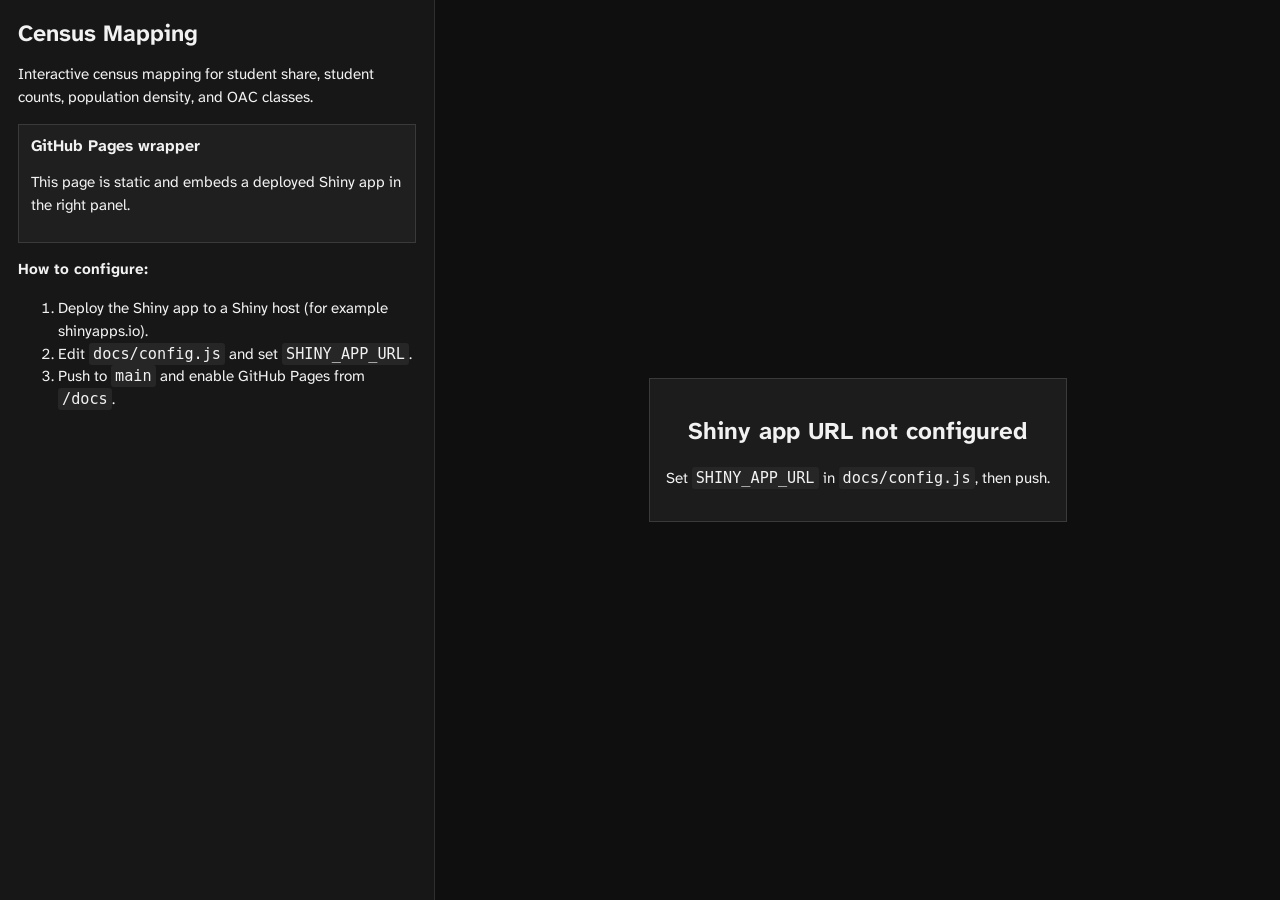
==== docs/index.html @ 6d0a027d "Add GitHub Pages wrapper for deployed Shiny app" ====
<!doctype html>
<html lang="en">
  <head>
    <meta charset="utf-8" />
    <meta name="viewport" content="width=device-width, initial-scale=1" />
    <title>Census Mapping</title>
    <link rel="preconnect" href="https://fonts.googleapis.com" />
    <link rel="preconnect" href="https://fonts.gstatic.com" crossorigin />
    <link href="https://fonts.googleapis.com/css2?family=Atkinson+Hyperlegible+Next:wght@400;700&display=swap" rel="stylesheet" />
    <style>
      :root { color-scheme: dark; }
      html, body { margin: 0; height: 100%; font-family: "Atkinson Hyperlegible Next", "Helvetica Neue", Arial, sans-serif; background: #111; color: #f2f2f2; }
      .page { display: grid; grid-template-columns: minmax(280px, 34%) 1fr; height: 100vh; }
      .left { border-right: 1px solid #2f2f2f; padding: 18px; overflow: auto; background: #171717; }
      .right { position: relative; background: #0f0f0f; }
      h1 { margin: 0 0 10px 0; font-size: 1.45rem; }
      p, li { line-height: 1.5; font-size: 0.95rem; }
      .note { padding: 10px 12px; border: 1px solid #3a3a3a; background: #1f1f1f; margin: 12px 0; }
      .app-frame { width: 100%; height: 100%; border: 0; }
      .empty {
        position: absolute; inset: 0; display: grid; place-items: center; padding: 24px; text-align: center;
      }
      .empty .box { max-width: 560px; border: 1px solid #3a3a3a; background: #1c1c1c; padding: 16px; }
      code { background: #262626; padding: 2px 4px; border-radius: 3px; }
      @media (max-width: 980px) {
        .page { grid-template-columns: 1fr; grid-template-rows: auto 68vh; height: auto; min-height: 100vh; }
      }
    </style>
  </head>
  <body>
    <div class="page">
      <section class="left">
        <h1 id="title">Census Mapping</h1>
        <p>Interactive census mapping for student share, student counts, population density, and OAC classes.</p>

        <div class="note">
          <strong>GitHub Pages wrapper</strong>
          <p>This page is static and embeds a deployed Shiny app in the right panel.</p>
        </div>

        <p><strong>How to configure:</strong></p>
        <ol>
          <li>Deploy the Shiny app to a Shiny host (for example shinyapps.io).</li>
          <li>Edit <code>docs/config.js</code> and set <code>SHINY_APP_URL</code>.</li>
          <li>Push to <code>main</code> and enable GitHub Pages from <code>/docs</code>.</li>
        </ol>
      </section>

      <section class="right" id="right"></section>
    </div>

    <script src="config.js"></script>
    <script>
      (function () {
        const cfg = window.CENSUS_MAPPING_CONFIG || {};
        const appUrl = (cfg.SHINY_APP_URL || "").trim();
        const title = (cfg.TITLE || "Census Mapping").trim();
        document.title = title;
        const h1 = document.getElementById("title");
        if (h1) h1.textContent = title;

        const right = document.getElementById("right");
        if (!appUrl) {
          right.innerHTML = '<div class="empty"><div class="box"><h2>Shiny app URL not configured</h2><p>Set <code>SHINY_APP_URL</code> in <code>docs/config.js</code>, then push.</p></div></div>';
          return;
        }

        const frame = document.createElement("iframe");
        frame.className = "app-frame";
        frame.src = appUrl;
        frame.title = title;
        frame.setAttribute("allow", "fullscreen");
        right.appendChild(frame);
      })();
    </script>
  </body>
</html>
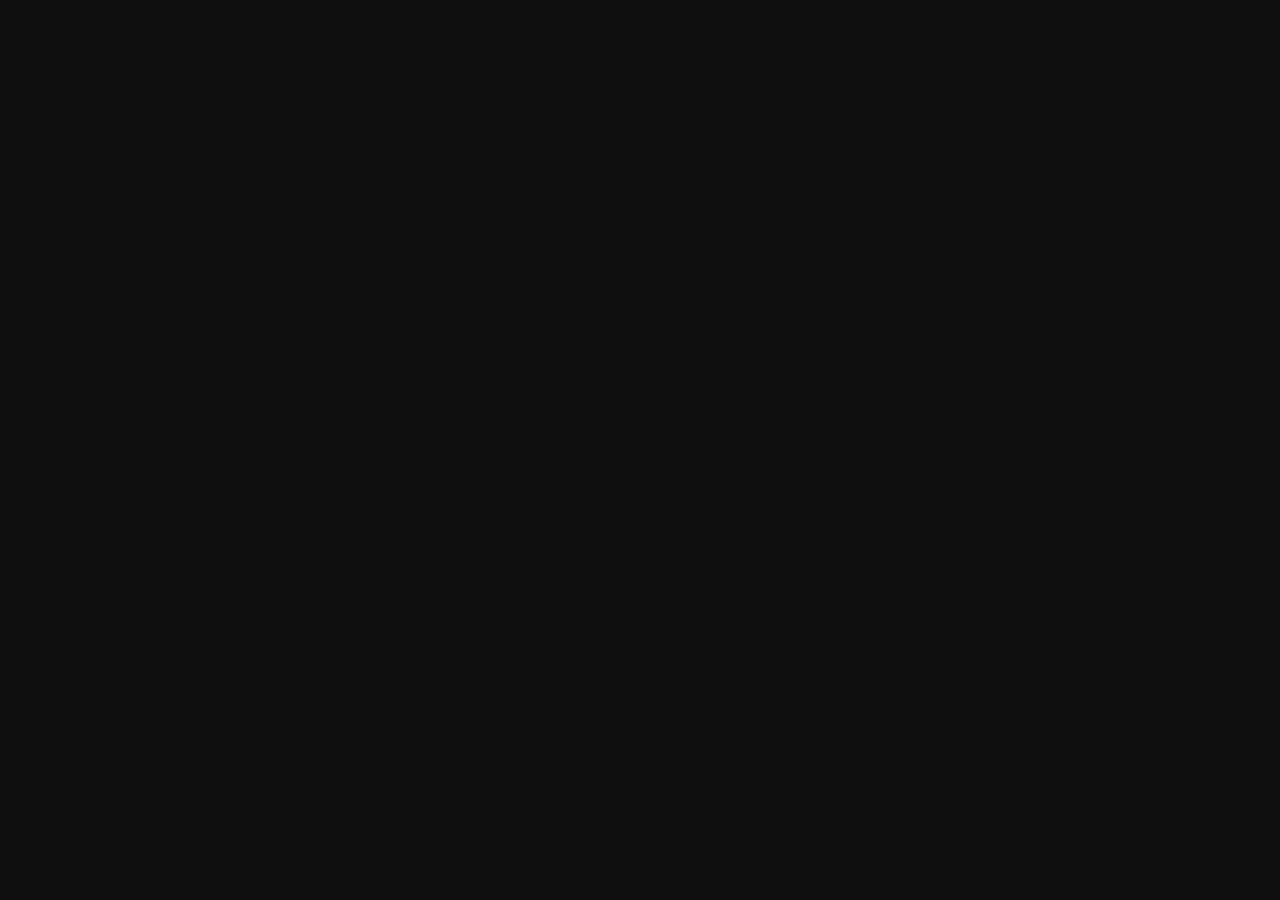
==== commit fe1d9b9c: "Bundle interactive slide prompts in deployed app and simplify Pages wrapper" ====
--- a/docs/index.html
+++ b/docs/index.html
@@ -4,74 +4,12 @@
     <meta charset="utf-8" />
     <meta name="viewport" content="width=device-width, initial-scale=1" />
     <title>Census Mapping</title>
-    <link rel="preconnect" href="https://fonts.googleapis.com" />
-    <link rel="preconnect" href="https://fonts.gstatic.com" crossorigin />
-    <link href="https://fonts.googleapis.com/css2?family=Atkinson+Hyperlegible+Next:wght@400;700&display=swap" rel="stylesheet" />
     <style>
-      :root { color-scheme: dark; }
-      html, body { margin: 0; height: 100%; font-family: "Atkinson Hyperlegible Next", "Helvetica Neue", Arial, sans-serif; background: #111; color: #f2f2f2; }
-      .page { display: grid; grid-template-columns: minmax(280px, 34%) 1fr; height: 100vh; }
-      .left { border-right: 1px solid #2f2f2f; padding: 18px; overflow: auto; background: #171717; }
-      .right { position: relative; background: #0f0f0f; }
-      h1 { margin: 0 0 10px 0; font-size: 1.45rem; }
-      p, li { line-height: 1.5; font-size: 0.95rem; }
-      .note { padding: 10px 12px; border: 1px solid #3a3a3a; background: #1f1f1f; margin: 12px 0; }
-      .app-frame { width: 100%; height: 100%; border: 0; }
-      .empty {
-        position: absolute; inset: 0; display: grid; place-items: center; padding: 24px; text-align: center;
-      }
-      .empty .box { max-width: 560px; border: 1px solid #3a3a3a; background: #1c1c1c; padding: 16px; }
-      code { background: #262626; padding: 2px 4px; border-radius: 3px; }
-      @media (max-width: 980px) {
-        .page { grid-template-columns: 1fr; grid-template-rows: auto 68vh; height: auto; min-height: 100vh; }
-      }
+      html, body { margin: 0; height: 100%; background: #0f0f0f; }
+      iframe { width: 100%; height: 100%; border: 0; display: block; }
     </style>
   </head>
   <body>
-    <div class="page">
-      <section class="left">
-        <h1 id="title">Census Mapping</h1>
-        <p>Interactive census mapping for student share, student counts, population density, and OAC classes.</p>
-
-        <div class="note">
-          <strong>GitHub Pages wrapper</strong>
-          <p>This page is static and embeds a deployed Shiny app in the right panel.</p>
-        </div>
-
-        <p><strong>How to configure:</strong></p>
-        <ol>
-          <li>Deploy the Shiny app to a Shiny host (for example shinyapps.io).</li>
-          <li>Edit <code>docs/config.js</code> and set <code>SHINY_APP_URL</code>.</li>
-          <li>Push to <code>main</code> and enable GitHub Pages from <code>/docs</code>.</li>
-        </ol>
-      </section>
-
-      <section class="right" id="right"></section>
-    </div>
-
-    <script src="config.js"></script>
-    <script>
-      (function () {
-        const cfg = window.CENSUS_MAPPING_CONFIG || {};
-        const appUrl = (cfg.SHINY_APP_URL || "").trim();
-        const title = (cfg.TITLE || "Census Mapping").trim();
-        document.title = title;
-        const h1 = document.getElementById("title");
-        if (h1) h1.textContent = title;
-
-        const right = document.getElementById("right");
-        if (!appUrl) {
-          right.innerHTML = '<div class="empty"><div class="box"><h2>Shiny app URL not configured</h2><p>Set <code>SHINY_APP_URL</code> in <code>docs/config.js</code>, then push.</p></div></div>';
-          return;
-        }
-
-        const frame = document.createElement("iframe");
-        frame.className = "app-frame";
-        frame.src = appUrl;
-        frame.title = title;
-        frame.setAttribute("allow", "fullscreen");
-        right.appendChild(frame);
-      })();
-    </script>
+    <iframe src="https://fcorowe.shinyapps.io/census-mapping/" title="Census Mapping"></iframe>
   </body>
 </html>
